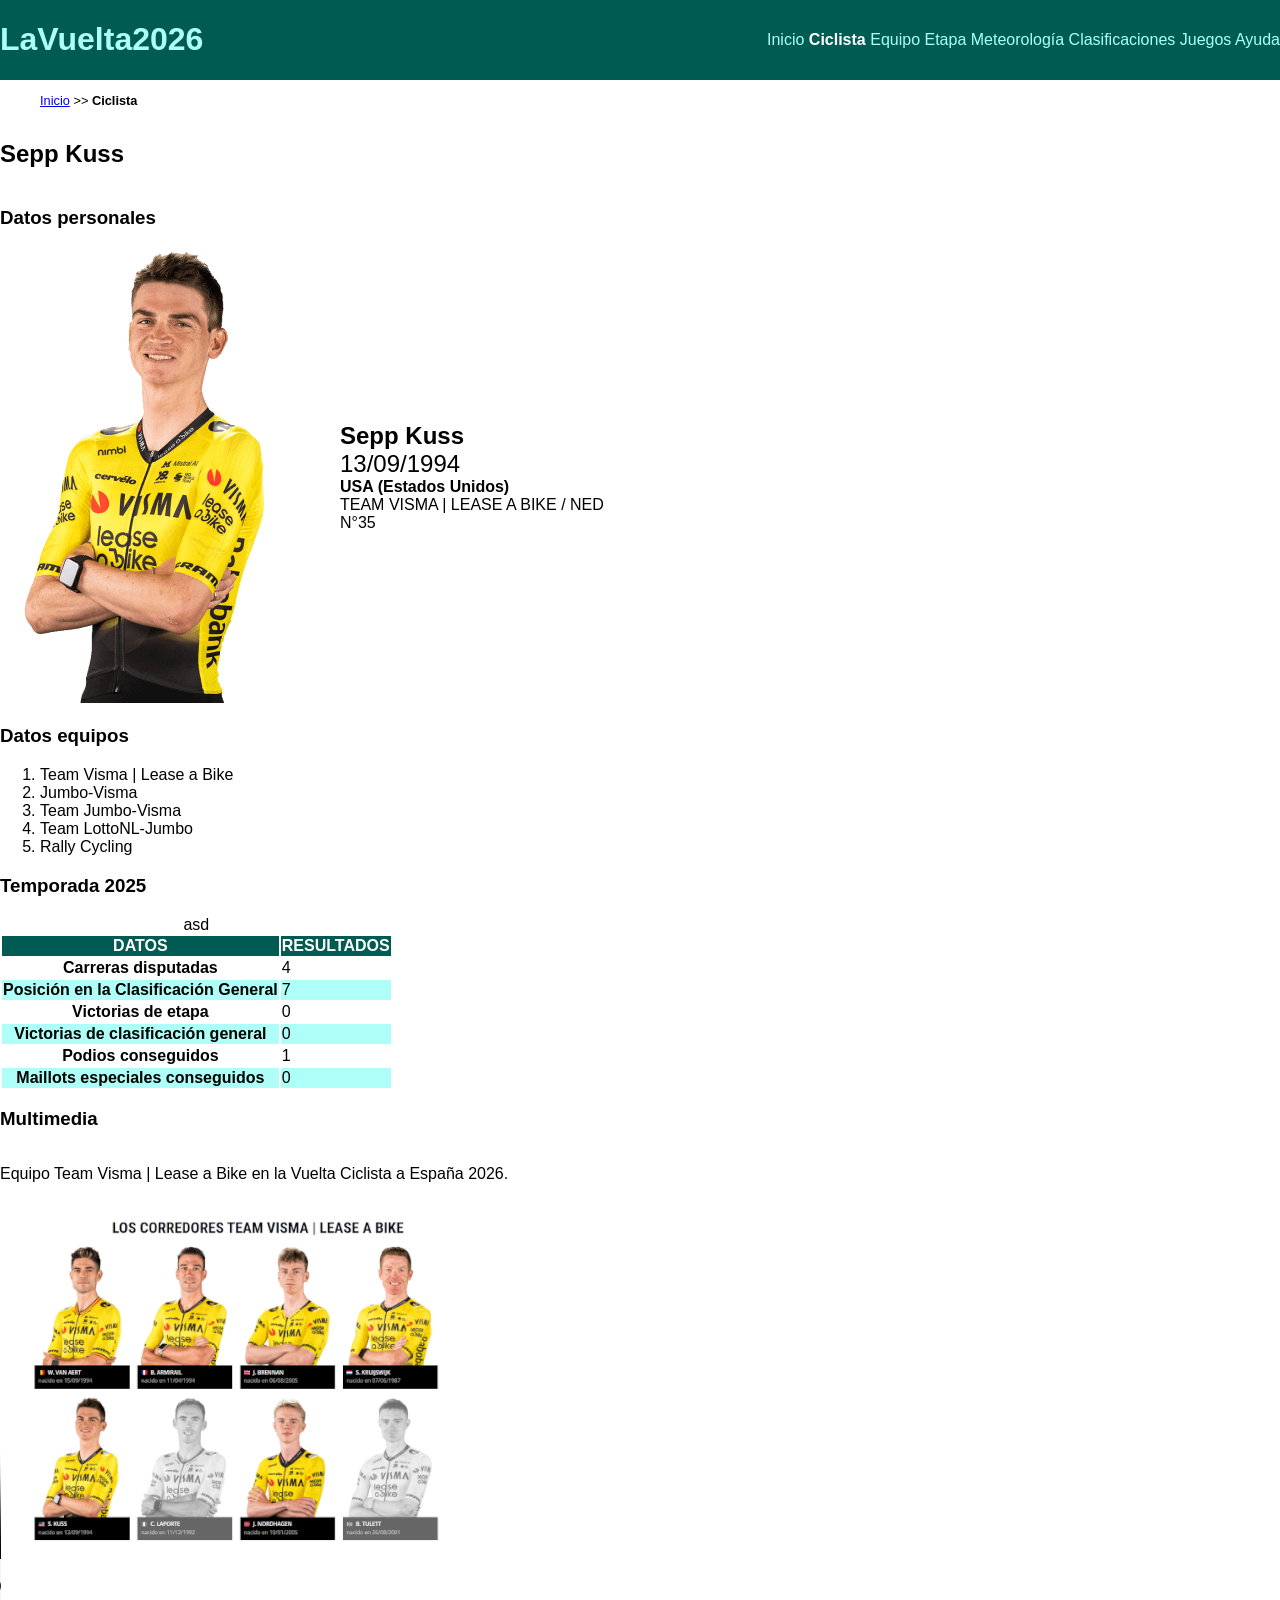
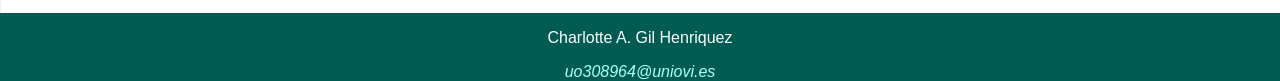
==== ciclista.html @ 3f8b14d1 "Reemplazo completo del proyecto con la nueva versión" ====
<!DOCTYPE HTML>

<html lang="es">

<head>
    <!-- Datos que describen el documento -->
    <meta charset="UTF-8" />
    <title>LaVuelta2026:Ciclista</title>
    <link rel="Icon" href="multimedia/favicon.ico" />

    <meta name="author" content="Charlotte Antonella Gil Henriquez" />
    <meta name="description" content="documento ciclista" />

    <meta name="viewport" content="width=device-width, initial-scale=1.0" />

    <!--Enlace a las hojas de estilo-->
    <link rel="stylesheet" type="text/css" href="estilo/estilo.css" />
    <link rel="stylesheet" type="text/css" href="estilo/layout.css" />
</head>

<body>
    <!-- contenido de ciclista.html  -->
    <header>
        <h1>
            <a href="index.html">LaVuelta2026</a>
        </h1>

        <nav>
            <a href="index.html" title="Ir al inicio de La Vuelta 2026">Inicio</a>
            <a href="ciclista.html" title="Ir al ciclista" aria-current="page">Ciclista</a>
            <a href="equipo.html" title="Ir al equipo">Equipo</a>
            <a href="etapa.html" title="Ir a la etapa">Etapa</a>
            <a href="meteorologia.html" title="Ir a la meteorología">Meteorología</a>
            <a href="clasificaciones.html" title="Ir a las clacificaciones">Clasificaciones</a>
            <a href="juegos.html" title="Ir a los juegos">Juegos</a>
            <a href="ayuda.html" title="Ir a la ayuda">Ayuda</a>
        </nav>
    </header>
    <nav aria-label="migas">
        <ol>
            <li><a href="index.html">Inicio</a></li>
            <li> >> </li>
            <li>Ciclista</li>
        </ol>
    </nav>

    <main>
        <h2>
            Sepp Kuss <!-- (308964 MODULO 184) + 1  = 29 -->
        </h2>
        <section>
            <h3>
                Datos personales
            </h3>
            <ul>
                <li>Sepp Kuss</li>
                <li> 13/09/1994</li>
                <li> USA (Estados Unidos)</li>
                <li> TEAM VISMA | LEASE A BIKE / NED</li>
                <li> N°35</li>
            </ul>

            <picture>
                <!-- El de moviles -->
                <source srcset="multimedia/Sepp-Kuss-Ciclista-movil.png" media="(max-width: 768px)">
                <!-- El de tablets -->
                <source srcset="multimedia/Sepp-Kuss-Ciclista-tablet.png" media="(max-width: 1024px)">
                <!-- El original-->
                <img src="multimedia/Sepp-Kuss-Ciclista.png" alt="Foto Sepp Kuss">
            </picture>
        </section>

        <section>
            <h3>
                Datos equipos
            </h3>
            <ol>
                <li>Team Visma | Lease a Bike</li>
                <li>Jumbo-Visma</li>
                <li>Team Jumbo-Visma</li>
                <li>Team LottoNL-Jumbo</li>
                <li>Rally Cycling</li>
            </ol>
        </section>
        <section>
            <h3>
                Temporada 2025
            </h3>

            <table>
                <caption>asd</caption>
                <tr>
                    <th scope="col" id="Datos">DATOS</th>
                    <th scope="col" id="Resultados">RESULTADOS</th>
                </tr>
                <tr>
                    <th scope="row" id="Carreras">Carreras disputadas</th>
                    <td headers="Carreras">4</td>
                </tr>
                <tr>
                    <th scope="row" id="Posicion-General">Posición en la Clasificación General</th>
                    <td headers="Posicion-General">7</td>
                </tr>

                <tr>
                    <th scope="row" id="Victorias-Etapa">Victorias de etapa</th>
                    <td headers="Victorias-Etapa">0</td>
                </tr>
                <tr>
                    <th scope="row" id="Visctorias-General">Victorias de clasificación general</th>
                    <td headers="Visctorias-General">0</td>
                </tr>
                <tr>
                    <th scope="row" id="Podios">Podios conseguidos</th>
                    <td headers="Podios">1</td>
                </tr>
                <tr>
                    <th scope="row" id="Maillots">Maillots especiales conseguidos</th>
                    <td headers="Maillots">0</td>
                </tr>
            </table>

        </section>

        <section>
            <h3>
                Multimedia
            </h3>
            <p>
                Equipo Team Visma | Lease a Bike en la Vuelta Ciclista a España 2026.
            </p>
            <video poster="multimedia/poster-video.png" controls preload="metadata">
                <source src="multimedia/video-Etapa13-Team-Visma.mp4" type="video/mp4" />

                <source src="multimedia/video-Etapa13-Team-Visma.mp4" type="video/mp4" /> <!-- TODO -->
            </video>

            <audio controls preload="metadata">
                <source src="multimedia/audio-Etapa13-Team-Visma.mp3" type="audio/mpeg" />

                <source src="multimedia/audio-Etapa13-Team-Visma.wav" type="audio/wav" />
            </audio>
        </section>

    </main>


    <footer>
        <p>Charlotte A. Gil Henriquez</p>
        <address><a href="mailto:uo308964@uniovi.es">uo308964@uniovi.es</a></address>

    </footer>
</body>

</html>
---- estilo/estilo.css ----
/* *****************************************************/
/*                    LaVuelta2026                     */
/*                  Estilos generales                  */
/* *****************************************************/
/*                  DATOS ESTUDIANTE                   */
/* ----------------------------------------------------*/
/*  Nombre y Apellidos: Charlotte A. Gil Henriquez     */
/*  Correo electrónico (uniovi): uo308964@uniovi.es    */
/*  Grupo de laboratorio: L.4                          */
/* *****************************************************/


/*   GAMA CROMATICA
Color principal Turquesa oscuro #005249 se puede combinar con:
    Color secundario - Contraste de 7.99:1 (AAA)
    Color blanco - Contraste de 9.11:1 (AAA)

Color secundario Turquesa claro # ADFFF7 se puede combinar con:
    Color principal - Contraste de 7.99:1 (AAA)
    Color negro - Contraste de 18.42:1 (AAA)

Color Blanco #FFFFFF
Color Negro #000000
*/

/* Especificidad: 010 */
:root {
    --color-principal: #005C53; /* Turquesa oscuro (Texto/Fondos AAA con blanco) */
    --color-secundario: #ADFFF7; /* Turquesa medio (Acentos, compatible con negro AAA) */
    --blanco: #FFFFFF;
    --negro: #000000;
}
/* Especificidad: 001 */
body {
    background: var(--blanco);
    color: var(--negro);
    font-family: Verdana, Tahoma, sans-serif;
}



/* Especificidad: 001, 001 */
header, footer {
    background-color: var(--color-principal);
    color: var(--blanco);
}

/* Especificidad: 002, 002 */
header a, footer a{
    color: var(--color-secundario); /* ADVERTENCIA: color de fondo heredado de header y footer --color-principal */
    text-decoration-line: none;
}
/* Especificidad: 011 */
nav a[aria-current="page"] {
    font-weight: bold;
    color: var(--blanco); /* ADVERTENCIA: color de fondo heredado de header y footer --color-principal */
    text-decoration-line: none;
}
/* Especificidad: 003 */
header + nav > ol {
    list-style: none;
    font-size: 0.8em;
}

/* Especificidad: 004 */
header + nav > ol > li {
    display: inline;
}

/* Especificidad: 014 */
header + nav > ol > li:last-child {
    font-weight: bold;
}

/* Especificidad: 013 */
section:has(picture) > ul > :first-child{
    font-size: 1.5em;
    font-weight: bold;
}

/* Especificidad: 013 */
section:has(picture) > ul > :nth-child(2){
    font-size: 1.5em;
    font-weight: normal;
}

/* Especificidad: 013 */
section:has(picture) > ul > :nth-child(3){
    font-weight: bold;
}

/* Especificidad: 010 */
th[scope="col"]{
background-color:var(--color-principal);
color: var(--blanco);
}

/* Especificidad: 111, 111, 111 */
tr:has(th#Posicion-General),
tr:has(th#Visctorias-General),
tr:has(th#Maillots) {
    background-color: var(--color-secundario); /* ADVERTENCIA: color de fondo las letras de header y footer --negro */
}
---- estilo/layout.css ----
/* *****************************************************/
/*                    LaVuelta2026                     */
/*                  Estilos generales                  */
/* *****************************************************/
/*                  DATOS ESTUDIANTE                   */
/* ----------------------------------------------------*/
/*  Nombre y Apellidos: Charlotte A. Gil Henriquez     */
/*  Correo electrónico (uniovi): uo308964@uniovi.es    */
/*  Grupo de laboratorio: L.4                          */
/* *****************************************************/

/* Especificidad 012 */
section:has(picture) {
    display: flex;
    flex-direction: row;
    flex-wrap: wrap;
    align-items: center;
}

/* Especificidad 013 */
section:has(picture)>h3 {
    flex-basis: 100%;
}

/* Especificidad 013 */
section:has(picture)>picture {
    order: 2;
}

/* Especificidad 013 */
section:has(picture)>ul {
    order: 3;
    list-style: none;
}


/* Especificidad 012 */
section:has(video) {
    display: flex;
    flex-direction: column;
    align-items: flex-start;
}

/* Especificidad 012 */
section:has(article) {
    display: grid;
    grid-template-columns: repeat(4, 1fr);
    justify-items: center;
    align-items: center;
}

/* Especificidad 013 */
section:has(article)>h3 {
    grid-column: 1/-1;
}

/* Especificidad 001 */
body {
    min-height: 100vh;
    display: grid;
    grid-template-areas:
        "cabecera"
        "migas"
        "contenido"
        "pie";
    grid-template-rows: auto auto 1fr auto;
    margin: 0;
}

/* Especificidad 001 */
header {
    grid-area: cabecera;
}

/* Especificidad 002 */
header+nav {
    grid-area: migas;
}

/* Especificidad 001 */
main {
    grid-area: contenido;
}

/* Especificidad 001 */
footer {
    grid-area: pie;
}

/* Especificidad 001 */
header {
    display: flex;
    justify-content: space-between;
    align-items: center;
}

/* Especificidad 001 */
footer {
    display: flex;
    flex-direction: column;
    align-items: center;
}


@media screen and (max-width: 1024px) {

    /* Especificidad 012 */
    section:has(article) {
        grid-template-columns: repeat(2, 1fr);
    }

    /* Especificidad 001 */
    header {
        flex-direction: column;
    }

    /* Especificidad 002 */
    header nav {
        display: flex;
        width: 100%;
        justify-content: space-evenly;
    }

    /* Especificidad 011 */
    nav[aria-label="migas"] {
        display: none;
    }

    @media screen and (max-width: 768px) {

        /* Especificidad 012 */
        section:has(article) {
            grid-template-columns: 1fr;
        }

        /* Especificidad 001 */
        header {
            flex-direction: column;
        }

        /* Especificidad 002 */
        header nav {
            flex-direction: column;
        }

        /* Especificidad 011 */
        nav[aria-label="migas"] {
            display: none;
        }
    }
}

/*Especificidad: 001*/
form{
    display: flex;
    flex-direction: column;
  width: 100%;
  max-width: 38rem;
  margin: 0 auto;
}

/*Especificidad: 002*/
form > fieldset {
  display: flex;
  flex-direction: column;
  gap: 1.25rem;
}

/*Especificidad: 002*/
fieldset > div {
  display: flex;
  flex-direction: column;
  gap: 0.35rem;
}
 
/*Especificidad: 012*/
form > fieldset .bloque-radio-botones,
form > fieldset .bloque-check-botones {
  display: flex;
  flex-direction: column;
  gap: 0.35rem;
  border: none;
  padding: 0;
  margin: 0;
}

/*Especificidad: 013*/
fieldset .bloque-radio-botones > div,
fieldset .bloque-check-botones > div {
  flex-direction: row;
  gap: 0.6rem;
}

/*Especificidad: 002*/
form button {
  align-self: center;
  width: max-content;
}
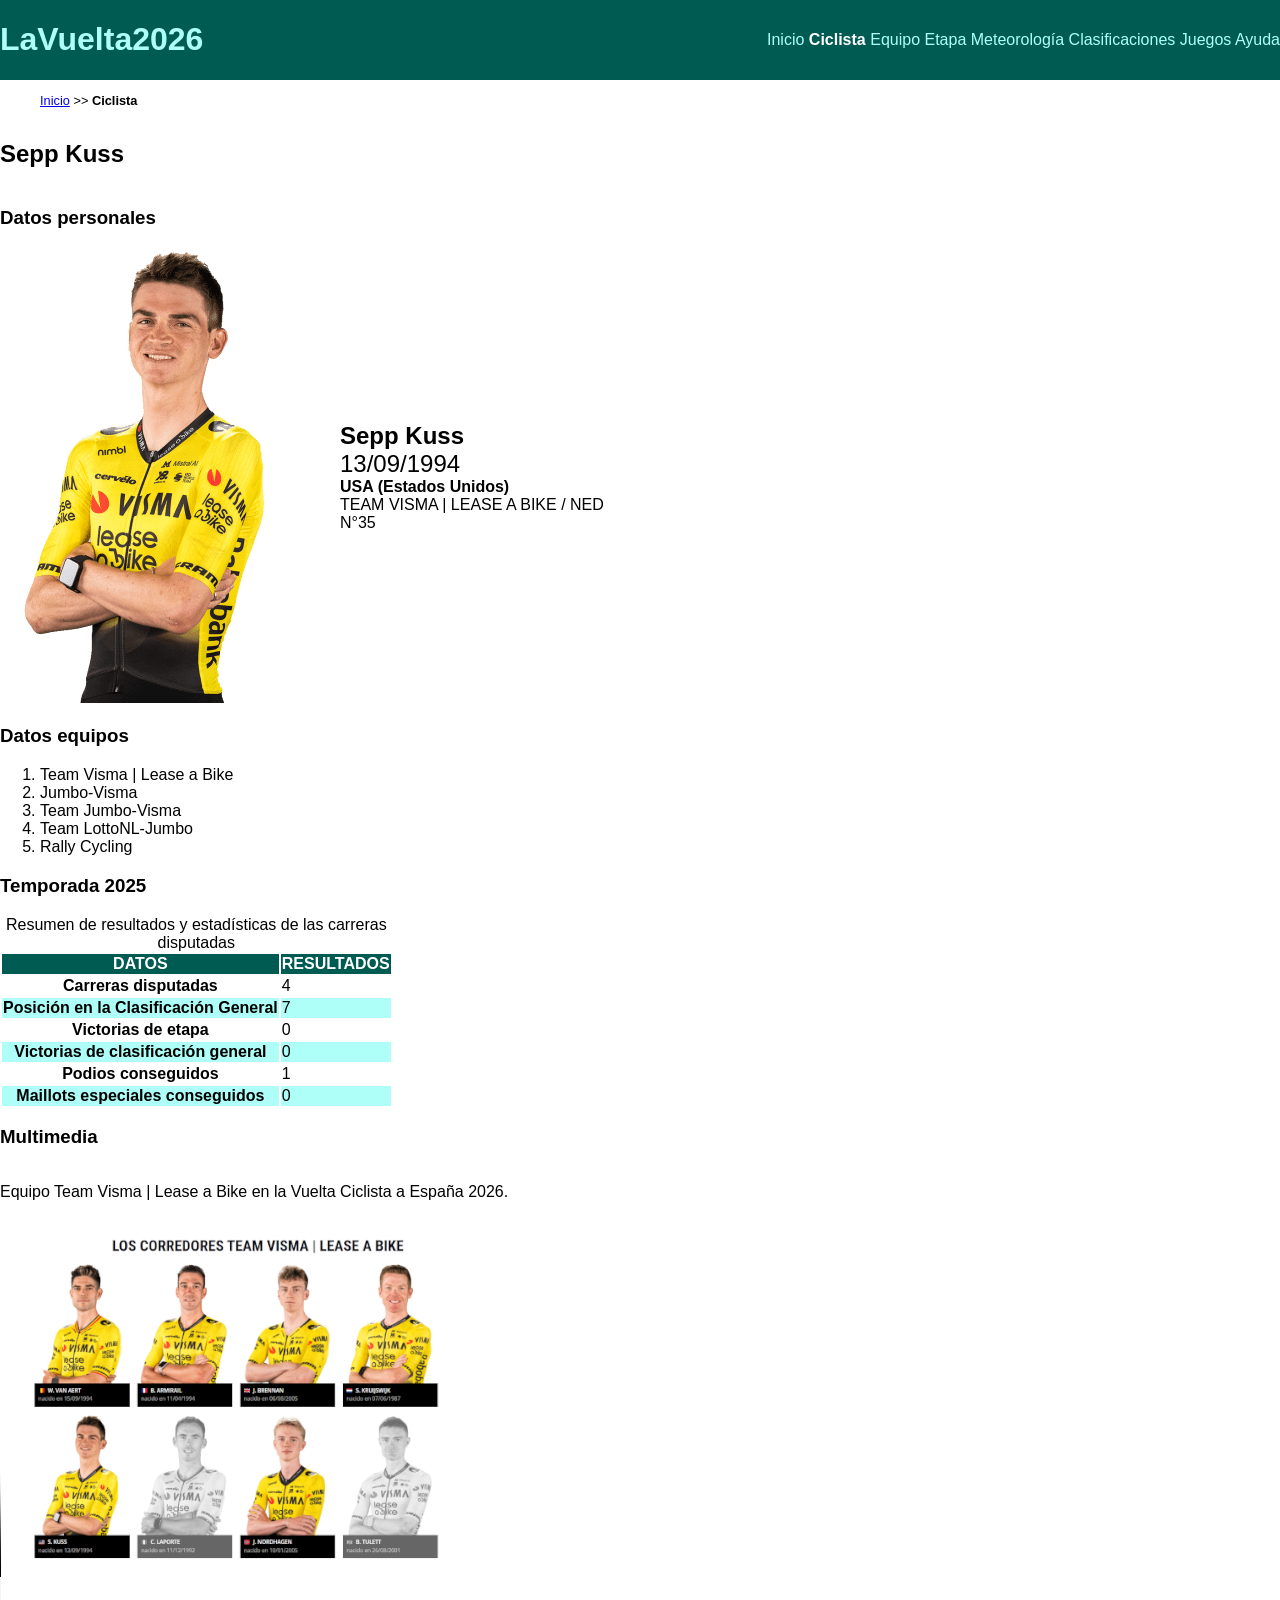
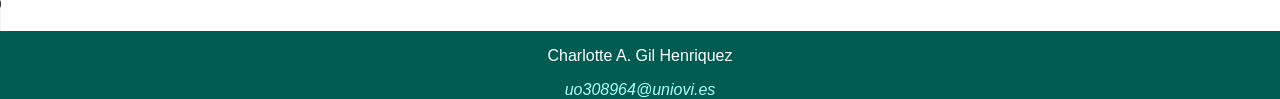
==== commit da426412: "Mejora de accesibilidad en la tabla usando el elemento caption" ====
--- a/ciclista.html
+++ b/ciclista.html
@@ -88,7 +88,7 @@
             </h3>
 
             <table>
-                <caption>asd</caption>
+                 <caption>Resumen de resultados y estadísticas de las carreras disputadas</caption>
                 <tr>
                     <th scope="col" id="Datos">DATOS</th>
                     <th scope="col" id="Resultados">RESULTADOS</th>
